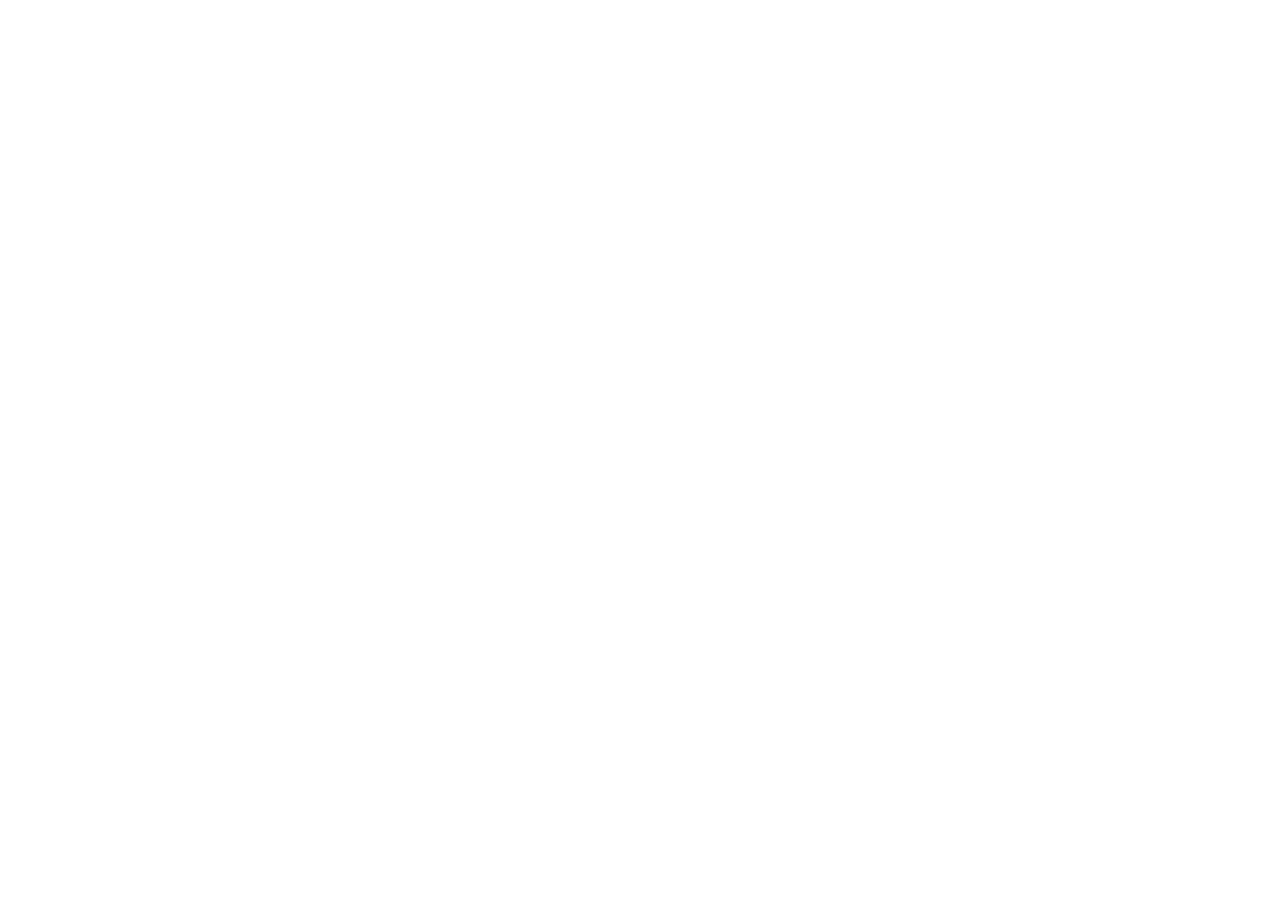
==== Contatos.html @ a33268fe "first commit" ====
<!DOCTYPE html>
<html lang="en">
<head>
    <meta charset="UTF-8">
    <meta name="viewport" content="width=device-width, initial-scale=1.0">
    <title>Contados</title>
</head>
<body>
    
</body>
</html>
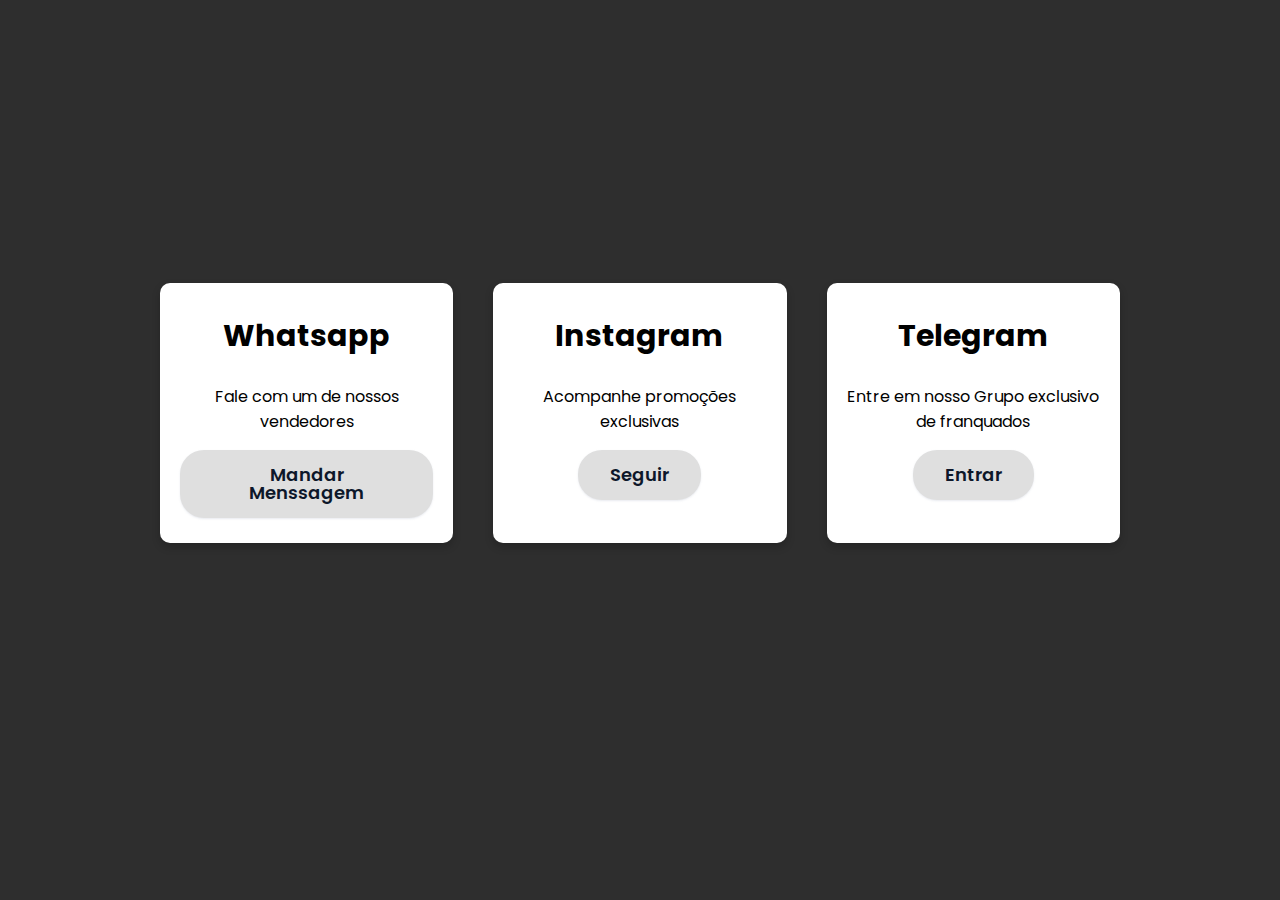
==== commit 58b1503b: "Codei a pagina de contato" ====
--- a/Contatos.html
+++ b/Contatos.html
@@ -1,11 +1,31 @@
 <!DOCTYPE html>
-<html lang="en">
+<html lang="pt-br">
 <head>
     <meta charset="UTF-8">
     <meta name="viewport" content="width=device-width, initial-scale=1.0">
-    <title>Contados</title>
+    <link rel="stylesheet" href="Contatos.css">
+    <title>Contatos</title>
 </head>
+
 <body>
-    
+    <div class="Card1">    
+    <h2>Whatsapp</h2>
+    <p>Fale com um de nossos vendedores</p>
+    <a href="https://web.whatsapp.com/"><button>Mandar Menssagem</button></a>
+    </div>
+
+   
+    <div class="Card1">    
+        <h2>Instagram</h2>
+        <p>Acompanhe promoções exclusivas</p>
+        <a href="https://web.whatsapp.com/"><button>Seguir</button></a>
+        </div>
+
+
+        <div class="Card3">    
+            <h2>Telegram</h2>
+            <p>Entre em nosso Grupo exclusivo de franquados</p>
+            <a href="https://web.whatsapp.com/"><button>Entrar</button></a>
+            </div>
 </body>
 </html>--- a/Contatos.css
+++ b/Contatos.css
@@ -0,0 +1,172 @@
+@import url('https://fonts.googleapis.com/css2?family=Montserrat:ital,wght@0,100..900;1,100..900&family=Poppins:ital,wght@0,100;0,200;0,300;0,400;0,500;0,600;0,700;0,800;0,900;1,100;1,200;1,300;1,400;1,500;1,600;1,700;1,800;1,900&display=swap');
+
+body{
+    display: flex;
+    background-color: rgb(46, 46, 46);
+    color: rgb(0, 0, 0);
+    font-family: 'Poppins';
+    max-width: 1000px;
+    height: 90vh;
+    align-items: center;
+    justify-content: space-around;
+    margin-left: 140px;
+    
+}
+
+
+.Card1{
+    background-color: #ffffff;
+    margin: 20px;
+    width: 270px;
+    height: 220px;
+    padding: 20px;
+    border-radius: 10px;
+    text-align: center;
+    box-shadow: 0 4px 8px rgba(0, 0, 0, 0.2);
+    
+}
+
+.Card1 h2{
+    margin-top: 10px;
+    font-size:30px;
+}
+
+.Card1 button {
+  background-color: #dfdfdf;
+  border: 0 solid #e2e8f0;
+  border-radius: 1.5rem;
+  box-sizing: border-box;
+  color: #0d172a;
+  cursor: pointer;
+  display: inline-block;
+  font-family: 'Poppins';
+  font-size: 1.1rem;
+  font-weight: 600;
+  line-height: 1;
+  padding: 1rem 1.6rem;
+  text-align: center;
+  text-decoration: none #0d172a solid;
+  text-decoration-thickness: auto;
+  transition: all .1s cubic-bezier(.4, 0, .2, 1);
+  box-shadow: 0px 1px 2px rgba(166, 175, 195, 0.25);
+  user-select: none;
+  -webkit-user-select: none;
+  touch-action: manipulation;
+}
+
+.Card1 button:hover {
+  background-color: #333333;
+  color: #fff;
+}
+
+@media (min-width: 768px) {
+    .Card1 button {
+    font-size: 1.125rem;
+    padding: 1rem 2rem;
+  }
+}
+
+
+.Card2{
+    background-color: #ffffff;
+    margin: 20px;
+    width: 270px;
+    height: 220px;
+    padding: 20px;
+    border-radius: 10px;
+    text-align: center;
+    box-shadow: 0 4px 8px rgba(0, 0, 0, 0.2);
+    
+}
+
+.Card2 h2{
+    margin-top: 10px;
+    font-size:30px;
+}
+
+.Card2 button {
+  background-color: #dfdfdf;
+  border: 0 solid #e2e8f0;
+  border-radius: 1.5rem;
+  box-sizing: border-box;
+  color: #0d172a;
+  cursor: pointer;
+  display: inline-block;
+  font-family: 'Poppins';
+  font-size: 1.1rem;
+  font-weight: 600;
+  line-height: 1;
+  padding: 1rem 1.6rem;
+  text-align: center;
+  text-decoration: none #0d172a solid;
+  text-decoration-thickness: auto;
+  transition: all .1s cubic-bezier(.4, 0, .2, 1);
+  box-shadow: 0px 1px 2px rgba(166, 175, 195, 0.25);
+  user-select: none;
+  -webkit-user-select: none;
+  touch-action: manipulation;
+}
+
+.Card2 button:hover {
+  background-color: #333333;
+  color: #fff;
+}
+
+@media (min-width: 768px) {
+    .Card2 button {
+    font-size: 1.125rem;
+    padding: 1rem 2rem;
+  }
+}
+
+.Card3{
+    background-color: #ffffff;
+    margin: 20px;
+    width: 270px;
+    height: 220px;
+    padding: 20px;
+    border-radius: 10px;
+    text-align: center;
+    box-shadow: 0 4px 8px rgba(0, 0, 0, 0.2);
+    
+}
+
+.Card3 h2{
+    margin-top: 10px;
+    font-size:30px;
+}
+
+.Card3 button {
+  background-color: #dfdfdf;
+  border: 0 solid #e2e8f0;
+  border-radius: 1.5rem;
+  box-sizing: border-box;
+  color: #0d172a;
+  cursor: pointer;
+  display: inline-block;
+  font-family: 'Poppins';
+  font-size: 1.1rem;
+  font-weight: 600;
+  line-height: 1;
+  padding: 1rem 1.6rem;
+  text-align: center;
+  text-decoration: none #0d172a solid;
+  text-decoration-thickness: auto;
+  transition: all .1s cubic-bezier(.4, 0, .2, 1);
+  box-shadow: 0px 1px 2px rgba(166, 175, 195, 0.25);
+  user-select: none;
+  -webkit-user-select: none;
+  touch-action: manipulation;
+}
+
+.Card3 button:hover {
+  background-color: #333333;
+  color: #fff;
+}
+
+@media (min-width: 768px) {
+    .Card3 button {
+    font-size: 1.125rem;
+    padding: 1rem 2rem;
+  }
+}
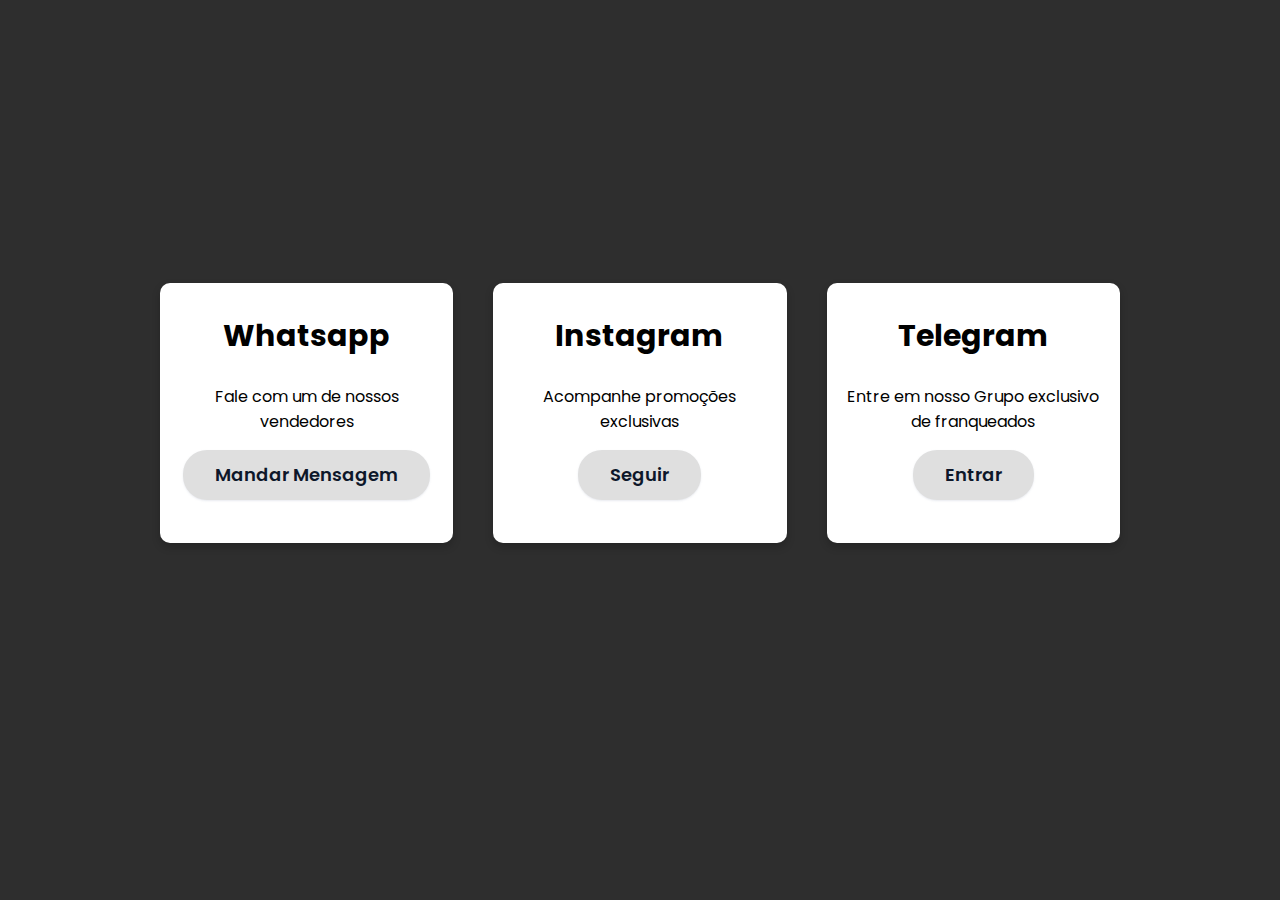
==== commit ef34e0b9: "Corrigi Palavras" ====
--- a/Contatos.html
+++ b/Contatos.html
@@ -11,7 +11,7 @@
     <div class="Card1">    
     <h2>Whatsapp</h2>
     <p>Fale com um de nossos vendedores</p>
-    <a href="https://web.whatsapp.com/"><button>Mandar Menssagem</button></a>
+    <a href="https://web.whatsapp.com/"><button>Mandar Mensagem</button></a>
     </div>
 
    
@@ -24,7 +24,7 @@
 
         <div class="Card3">    
             <h2>Telegram</h2>
-            <p>Entre em nosso Grupo exclusivo de franquados</p>
+            <p>Entre em nosso Grupo exclusivo de franqueados</p>
             <a href="https://web.whatsapp.com/"><button>Entrar</button></a>
             </div>
 </body>
